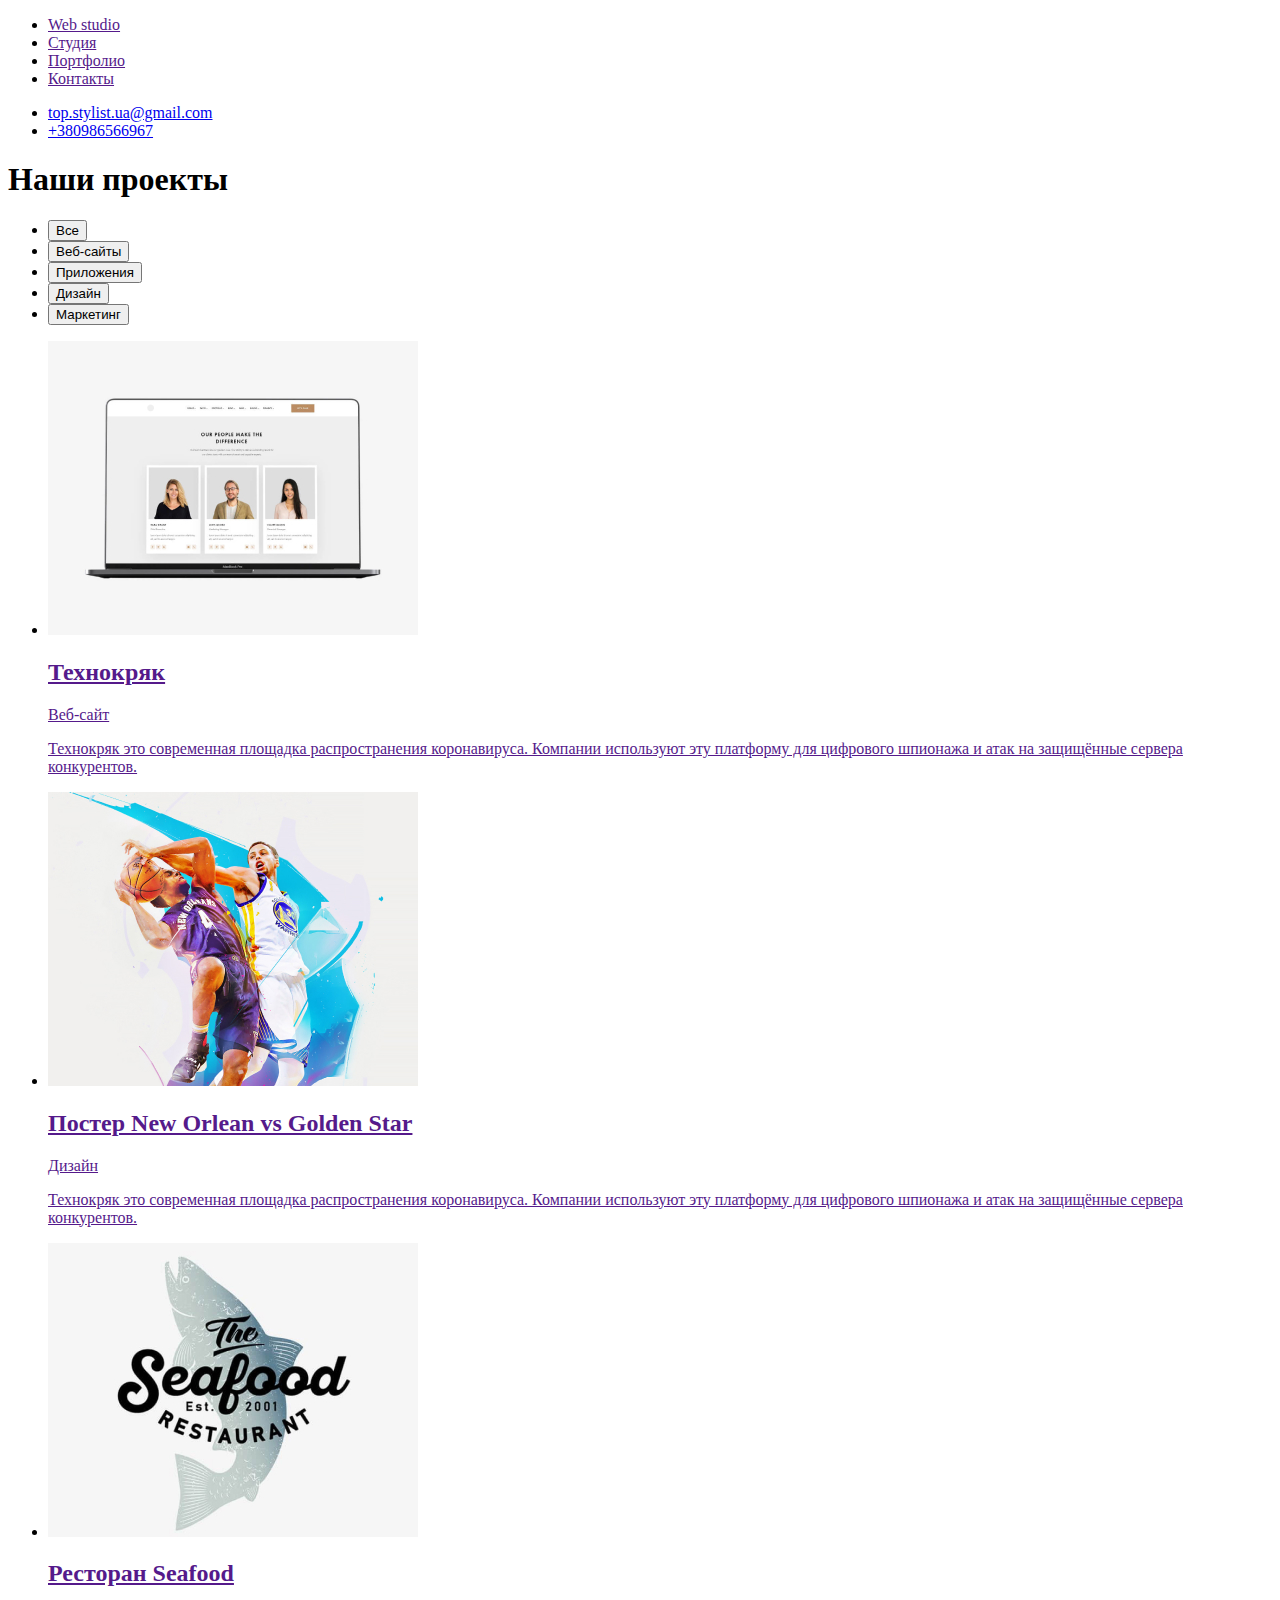
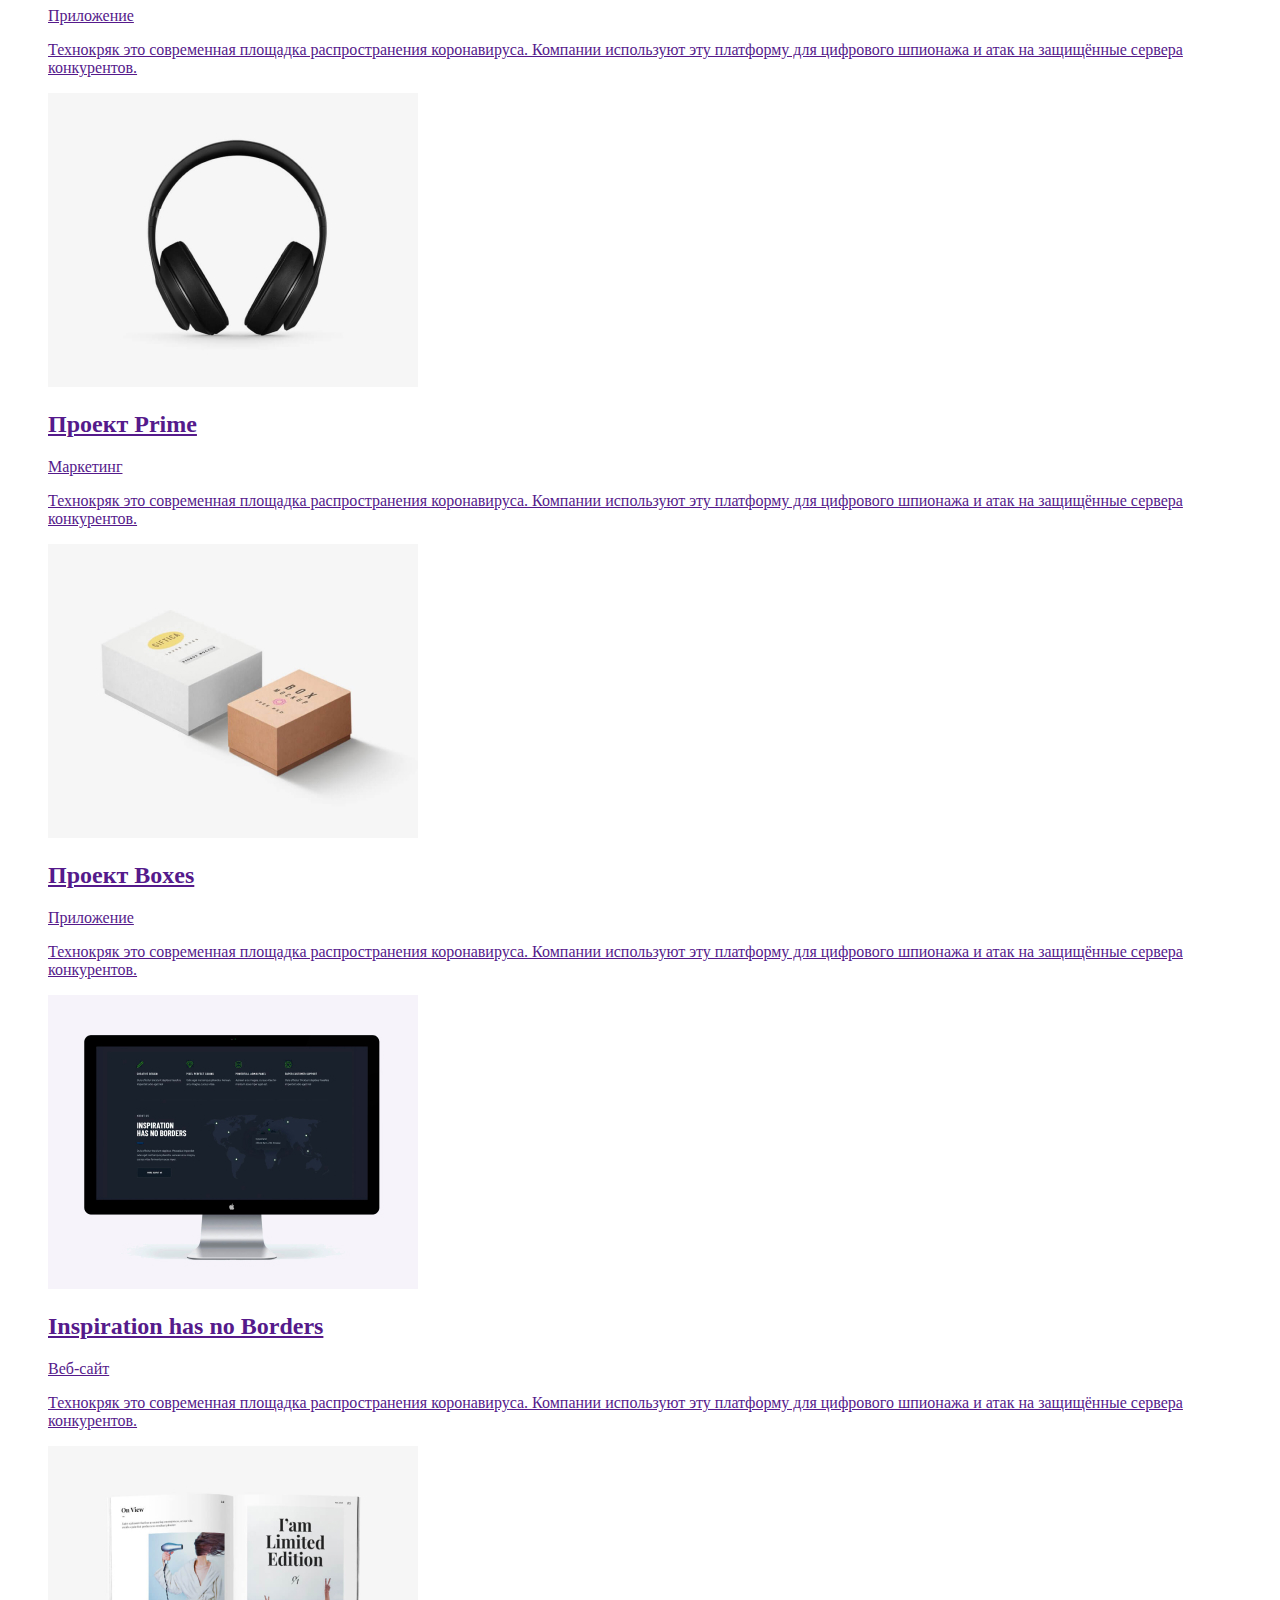
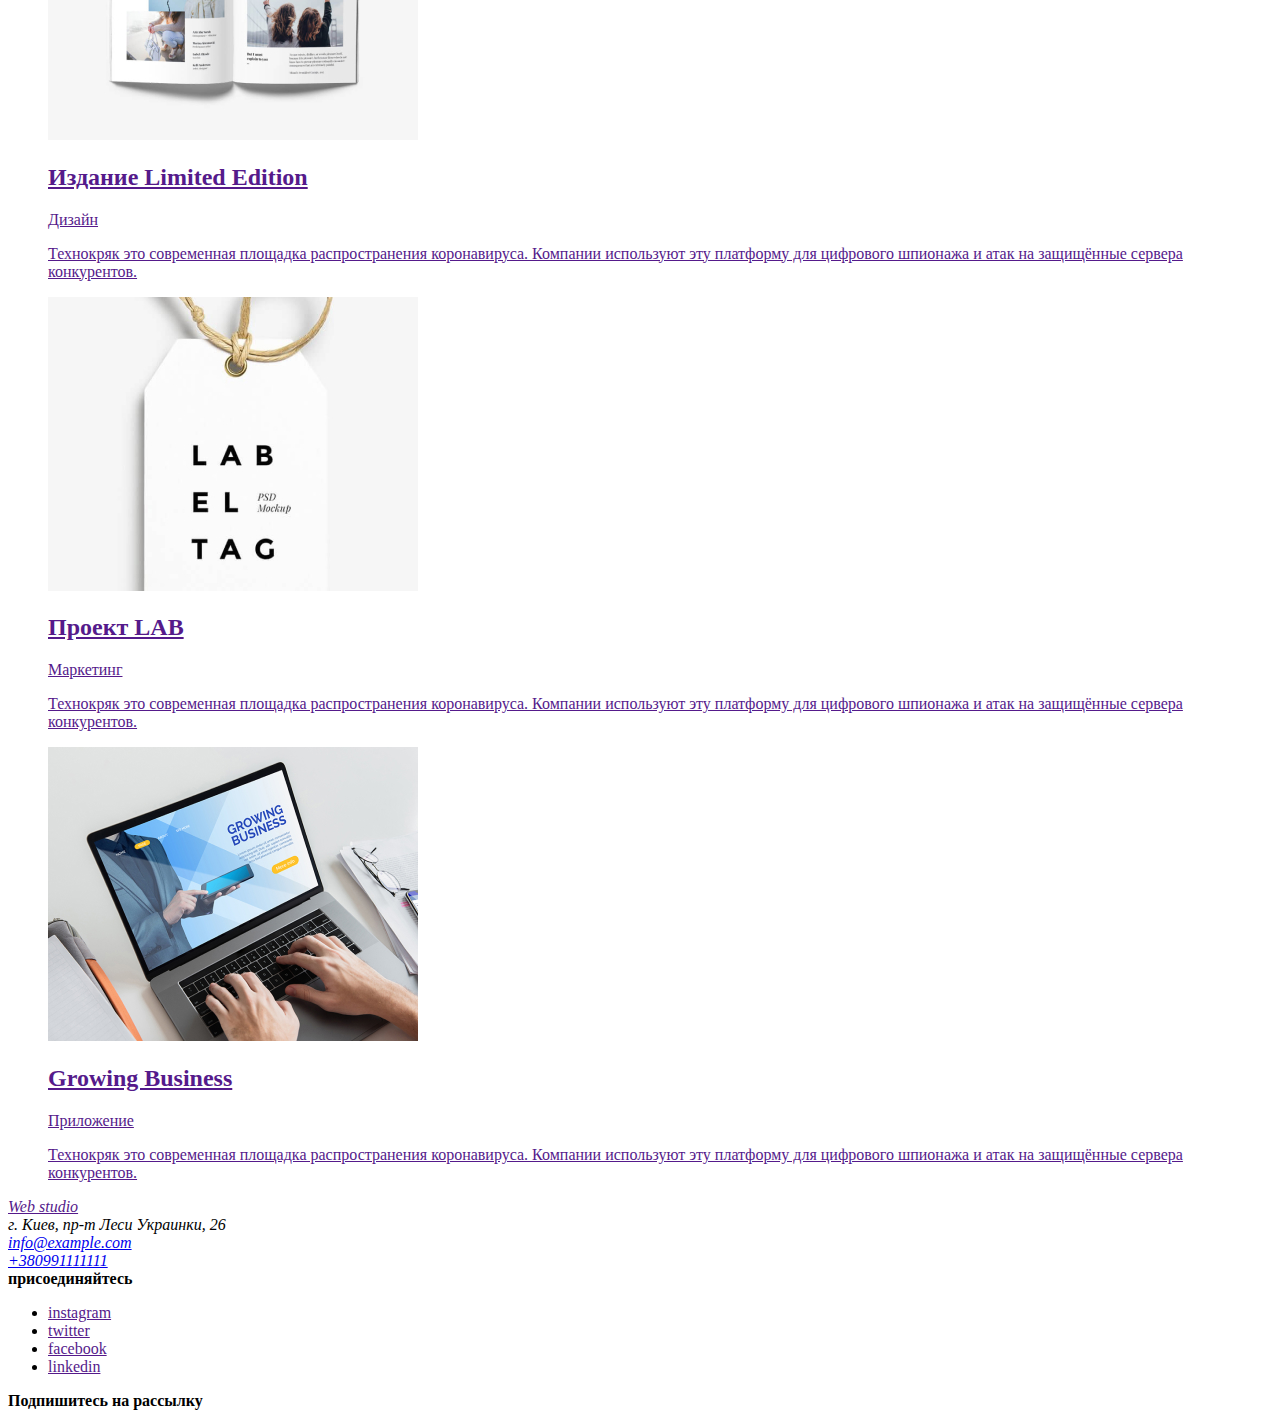
==== portfolio.html @ 22b4a855 "сверстал 2 страницу" ====
<!DOCTYPE html>
<html lang="ru">
  <head>
    <meta charset="UTF-8" />
    <meta name="viewport" content="width=device-width, initial-scale=1.0" />
    <title>Portfolio</title>
  </head>
  <body>
    <!-- navigator-->
    <header>
      <nav>
        <ul>
          <li>
            <a href="">Web studio</a>
          </li>
          <li><a href="">Студия</a></li>
          <li><a href="">Портфолио</a></li>
          <li><a href="">Контакты</a></li>
        </ul>
      </nav>
      <!--contact-->
      <ul>
        <li>
          <a href="mailto:top.stylist.ua@gmail.com">top.stylist.ua@gmail.com</a>
        </li>
        <li><a href="tel:+380986566967">+380986566967</a></li>
      </ul>
    </header>
    <main>
      <h1>Наши проекты</h1>
      <!-- фильтр кнопки-->
      <ul>
        <li><button type="button">Все</button></li>
        <li><button type="button">Веб-сайты</button></li>
        <li><button type="button">Приложения</button></li>
        <li><button type="button">Дизайн</button></li>
        <li><button type="button">Маркетинг</button></li>
      </ul>

      <ul>
        <li>
          <a href="">
            <img src="./image/project1.jpg" alt="technokrack" width="370" />
            <h2>Технокряк</h2>
            <p>Веб-сайт</p>
            <p>
              Технокряк это современная площадка распространения коронавируса.
              Компании используют эту платформу для цифрового шпионажа и атак на
              защищённые сервера конкурентов.
            </p>
          </a>
        </li>
        <li>
          <a href="">
            <img src="./image/project2.jpg" alt="technokrack" width="370" />
            <h2>Постер New Orlean vs Golden Star</h2>
            <p>Дизайн</p>
            <p>
              Технокряк это современная площадка распространения коронавируса.
              Компании используют эту платформу для цифрового шпионажа и атак на
              защищённые сервера конкурентов.
            </p>
          </a>
        </li>
        <li>
          <a href="">
            <img src="./image/project3.jpg" alt="technokrack" width="370" />
            <h2>Ресторан Seafood</h2>
            <p>Приложение</p>
            <p>
              Технокряк это современная площадка распространения коронавируса.
              Компании используют эту платформу для цифрового шпионажа и атак на
              защищённые сервера конкурентов.
            </p>
          </a>
        </li>
        <a href="">
            <img src="./image/project4.jpg" alt="technokrack" width="370" />
            <h2>Проект Prime</h2>
            <p>Маркетинг</p>
            <p>
                Технокряк это современная площадка распространения коронавируса.
                Компании используют эту платформу для цифрового шпионажа и атак на
                защищённые сервера конкурентов.
            </p>
        </a>
        </li>
        <a href="">
            <img src="./image/project5.jpg" alt="technokrack" width="370" />
            <h2>Проект Boxes</h2>
            <p>Приложение</p>
            <p>
                Технокряк это современная площадка распространения коронавируса.
                Компании используют эту платформу для цифрового шпионажа и атак на
                защищённые сервера конкурентов.
            </p>
        </a>
        </li><a href="">
            <img src="./image/project6.jpg" alt="technokrack" width="370" />
            <h2>Inspiration has no Borders</h2>
            <p>Веб-сайт</p>
            <p>
                Технокряк это современная площадка распространения коронавируса.
                Компании используют эту платформу для цифрового шпионажа и атак на
                защищённые сервера конкурентов.
            </p>
        </a>
        </li><a href="">
            <img src="./image/project7.jpg" alt="technokrack" width="370" />
            <h2>Издание Limited Edition</h2>
            <p>Дизайн</p>
            <p>
                Технокряк это современная площадка распространения коронавируса.
                Компании используют эту платформу для цифрового шпионажа и атак на
                защищённые сервера конкурентов.
            </p>
        </a>
        </li><a href="">
            <img src="./image/project8.jpg" alt="technokrack" width="370" />
            <h2>Проект LAB</h2>
            <p>Маркетинг</p>
            <p>
                Технокряк это современная площадка распространения коронавируса.
                Компании используют эту платформу для цифрового шпионажа и атак на
                защищённые сервера конкурентов.
            </p>
        </a>
        </li><a href="">
            <img src="./image/project9.jpg" alt="technokrack" width="370" />
            <h2>Growing Business</h2>
            <p>Приложение</p>
            <p>
                Технокряк это современная площадка распространения коронавируса.
                Компании используют эту платформу для цифрового шпионажа и атак на
                защищённые сервера конкурентов.
            </p>
        </a>
        </li>
      </ul>
    </main>
    <footer>
        <address>
            <a href="">Web studio</a> <br />
            г. Киев, пр-т Леси Украинки, 26 <br />
            <a href="mailto:info@example.com">info@example.com</a> <br />
            <a href="tel:+380991111111">+380991111111</a> <br />
        </address>
    
        <div>
            <b>присоединяйтесь</b>
            <ul>
                <li><a href="">instagram</a></li>
                <li><a href="">twitter</a></li>
                <li><a href="">facebook</a></li>
                <li><a href="">linkedin</a></li>
            </ul>
        </div>
        <div>
            <b>Подпишитесь на рассылку</b>
        </div>
    </footer>
  </body>
</html>
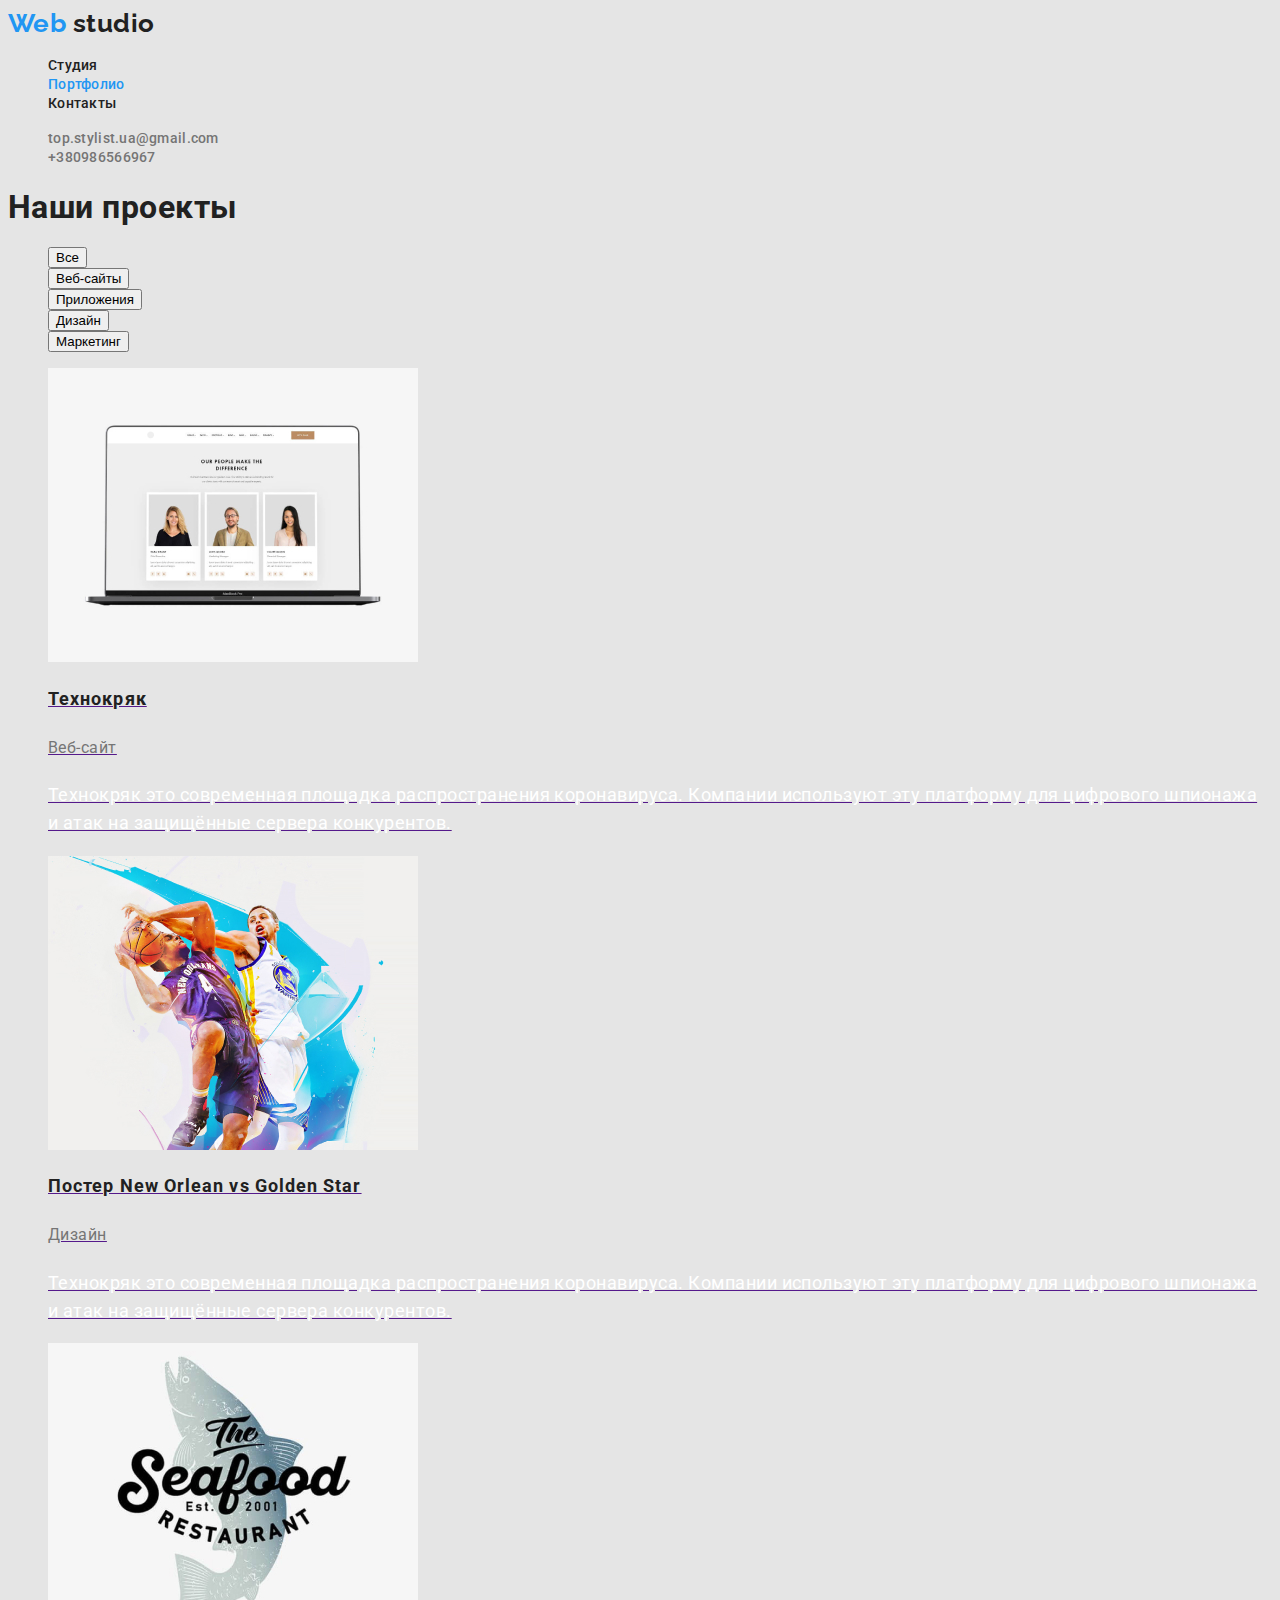
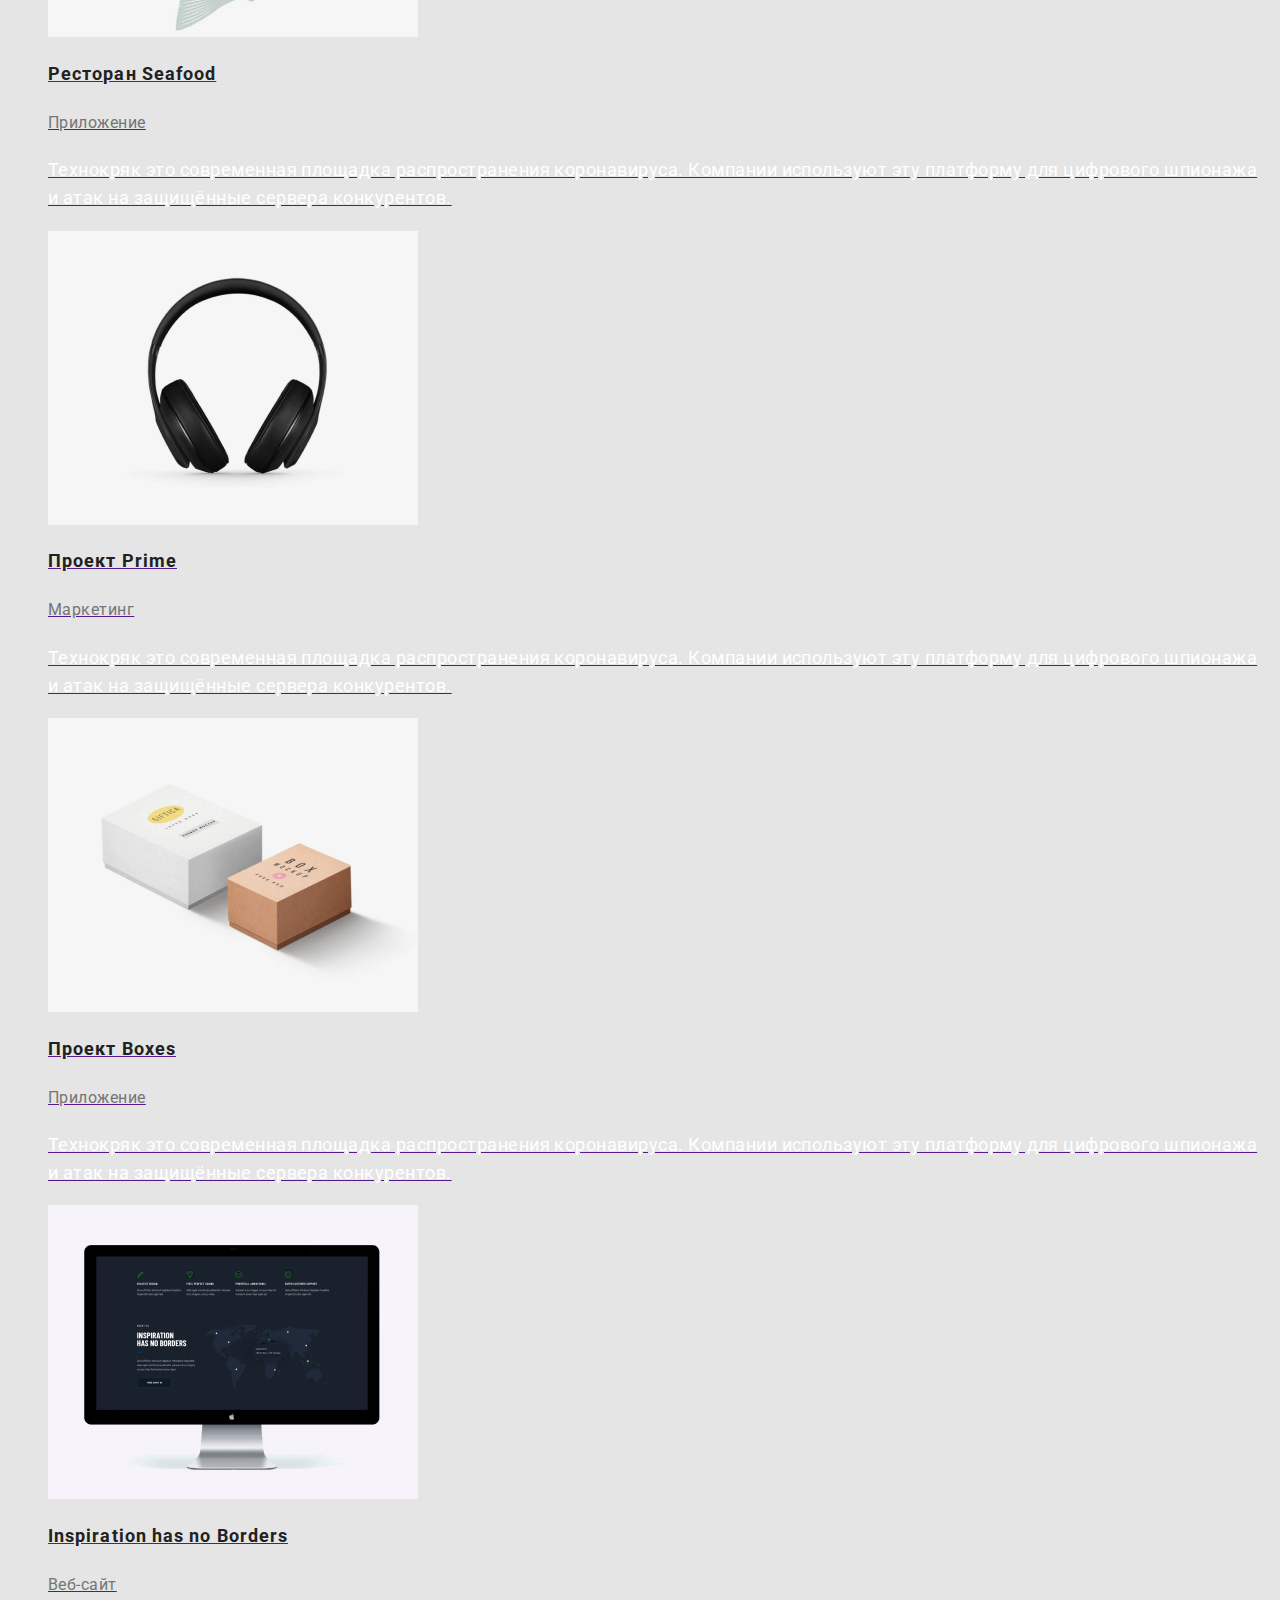
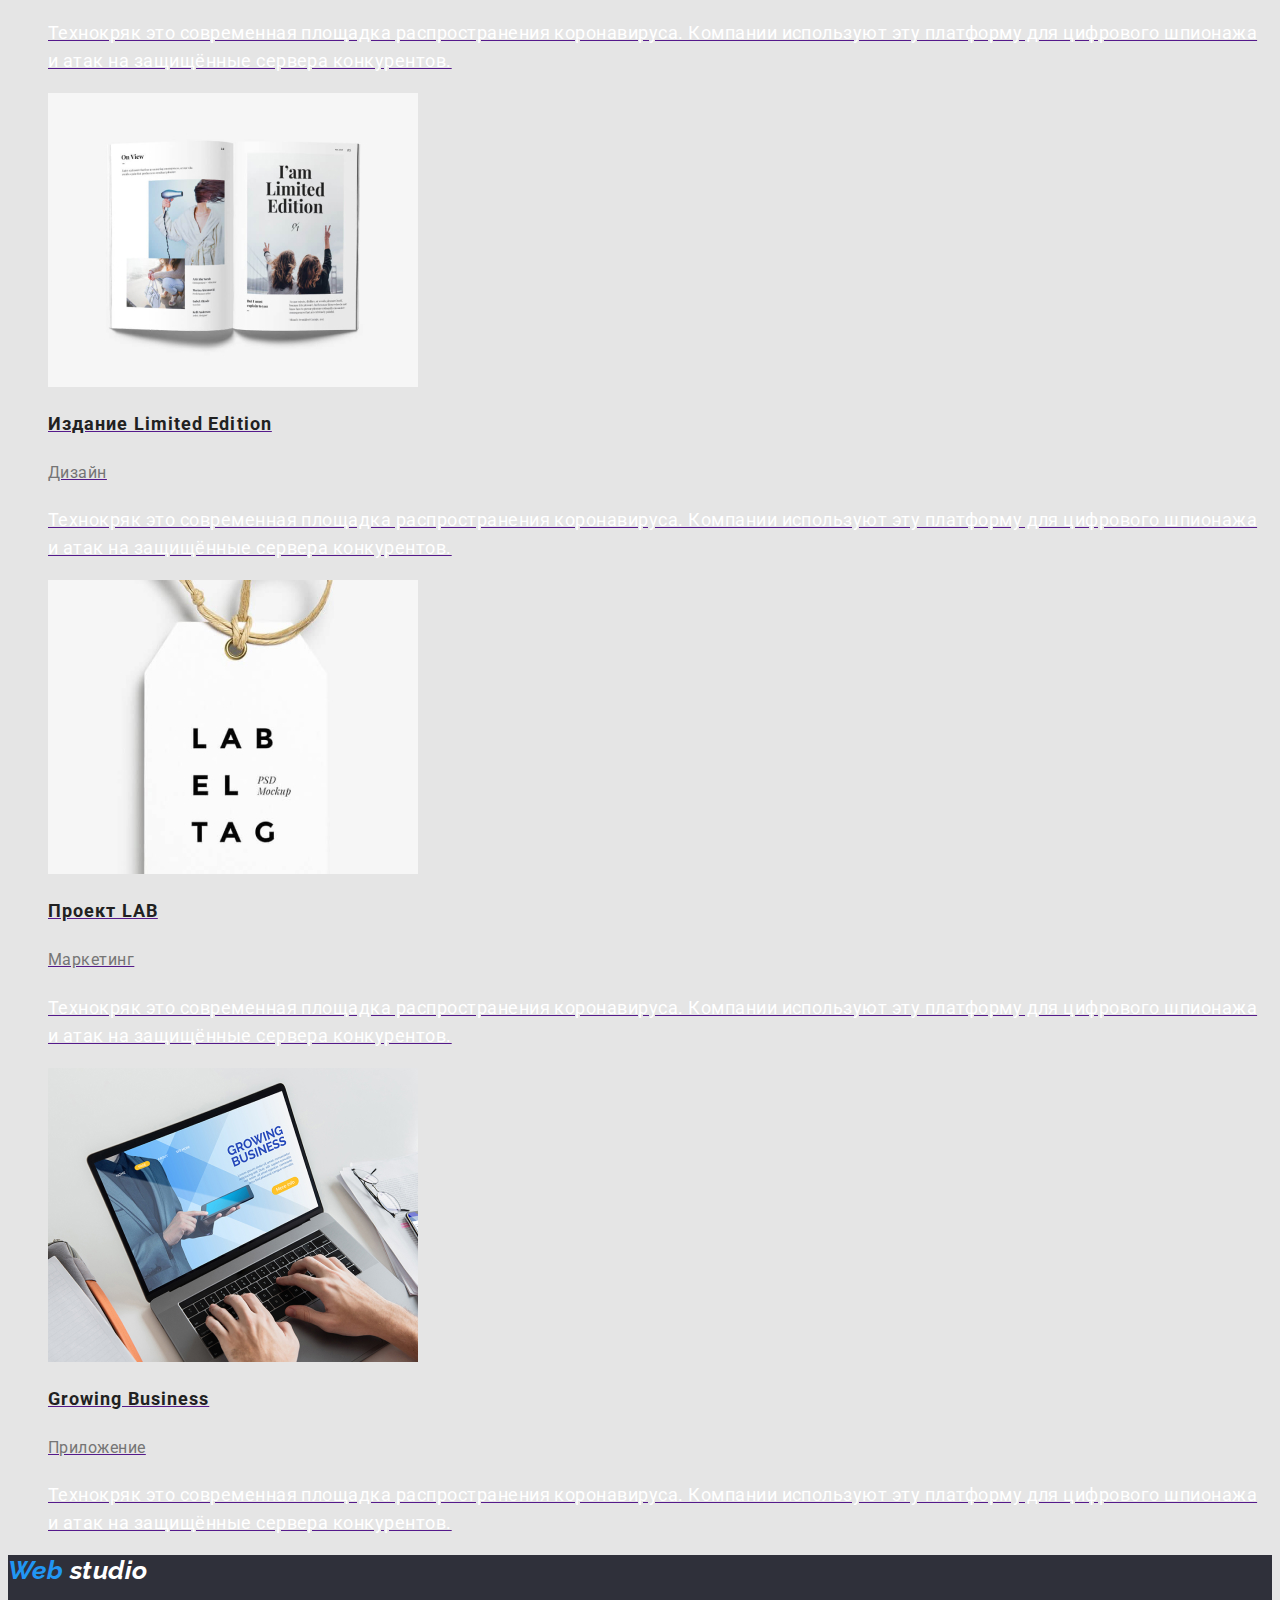
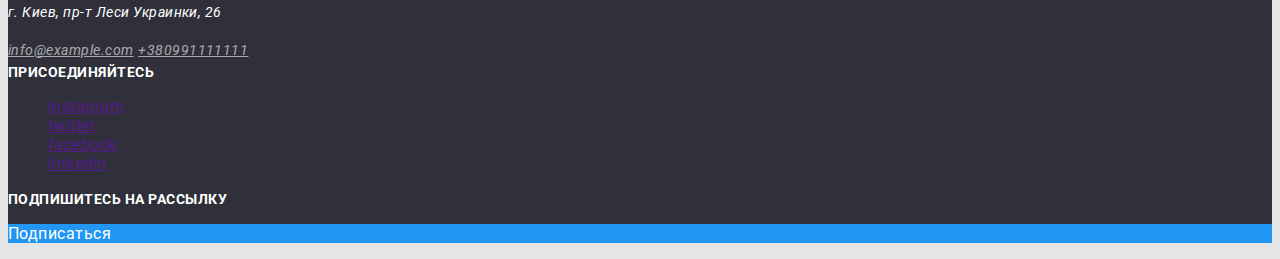
==== commit 352bb9e1: "вторая страница, цвет и шрифт" ====
--- a/portfolio.html
+++ b/portfolio.html
@@ -4,22 +4,23 @@
     <meta charset="UTF-8" />
     <meta name="viewport" content="width=device-width, initial-scale=1.0" />
     <title>Portfolio</title>
+    <link href="https://fonts.googleapis.com/css2?family=Raleway:wght@700&family=Roboto:wght@400;500;700&display=swap"
+      rel="stylesheet">
+    <link rel="stylesheet" href="./css/styles.css" />
   </head>
   <body>
     <!-- navigator-->
     <header>
       <nav>
-        <ul>
-          <li>
-            <a href="">Web studio</a>
-          </li>
-          <li><a href="">Студия</a></li>
-          <li><a href="">Портфолио</a></li>
-          <li><a href="">Контакты</a></li>
+        <a class="logo" href="">Web <span class="part-logo">studio</span></a>
+        <ul class="site-nav list">
+          <li><a href="./index.html" class="link">Студия</a></li>
+          <li><a href="" class="link  main">Портфолио</a></li>
+          <li><a href="" class="link">Контакты</a></li>
         </ul>
       </nav>
       <!--contact-->
-      <ul>
+      <ul class="nav-registration list">
         <li>
           <a href="mailto:top.stylist.ua@gmail.com">top.stylist.ua@gmail.com</a>
         </li>
@@ -29,7 +30,7 @@
     <main>
       <h1>Наши проекты</h1>
       <!-- фильтр кнопки-->
-      <ul>
+      <ul class="list">
         <li><button type="button">Все</button></li>
         <li><button type="button">Веб-сайты</button></li>
         <li><button type="button">Приложения</button></li>
@@ -37,13 +38,13 @@
         <li><button type="button">Маркетинг</button></li>
       </ul>
 
-      <ul>
+      <ul class="project list">
         <li>
           <a href="">
             <img src="./image/project1.jpg" alt="technokrack" width="370" />
-            <h2>Технокряк</h2>
-            <p>Веб-сайт</p>
-            <p>
+            <h2 class="title">Технокряк</h2>
+            <p class="text"> Веб-сайт</p>
+            <p class="description">
               Технокряк это современная площадка распространения коронавируса.
               Компании используют эту платформу для цифрового шпионажа и атак на
               защищённые сервера конкурентов.
@@ -53,9 +54,9 @@
         <li>
           <a href="">
             <img src="./image/project2.jpg" alt="technokrack" width="370" />
-            <h2>Постер New Orlean vs Golden Star</h2>
-            <p>Дизайн</p>
-            <p>
+            <h2  class="title">Постер New Orlean vs Golden Star</h2>
+            <p class="text">Дизайн</p>
+            <p class="description" >
               Технокряк это современная площадка распространения коронавируса.
               Компании используют эту платформу для цифрового шпионажа и атак на
               защищённые сервера конкурентов.
@@ -65,9 +66,9 @@
         <li>
           <a href="">
             <img src="./image/project3.jpg" alt="technokrack" width="370" />
-            <h2>Ресторан Seafood</h2>
-            <p>Приложение</p>
-            <p>
+            <h2 class="title">Ресторан Seafood</h2>
+            <p class="text">Приложение</p>
+            <p class="description" >
               Технокряк это современная площадка распространения коронавируса.
               Компании используют эту платформу для цифрового шпионажа и атак на
               защищённые сервера конкурентов.
@@ -76,9 +77,9 @@
         </li>
         <a href="">
             <img src="./image/project4.jpg" alt="technokrack" width="370" />
-            <h2>Проект Prime</h2>
-            <p>Маркетинг</p>
-            <p>
+            <h2 class="title">Проект Prime</h2>
+            <p class="text">Маркетинг</p>
+            <p class="description" >
                 Технокряк это современная площадка распространения коронавируса.
                 Компании используют эту платформу для цифрового шпионажа и атак на
                 защищённые сервера конкурентов.
@@ -87,9 +88,9 @@
         </li>
         <a href="">
             <img src="./image/project5.jpg" alt="technokrack" width="370" />
-            <h2>Проект Boxes</h2>
-            <p>Приложение</p>
-            <p>
+            <h2 class="title">Проект Boxes</h2>
+            <p class="text">Приложение</p>
+            <p class="description" >
                 Технокряк это современная площадка распространения коронавируса.
                 Компании используют эту платформу для цифрового шпионажа и атак на
                 защищённые сервера конкурентов.
@@ -97,9 +98,9 @@
         </a>
         </li><a href="">
             <img src="./image/project6.jpg" alt="technokrack" width="370" />
-            <h2>Inspiration has no Borders</h2>
-            <p>Веб-сайт</p>
-            <p>
+            <h2 class="title">Inspiration has no Borders</h2>
+            <p class="text">Веб-сайт</p>
+            <p class="description" >
                 Технокряк это современная площадка распространения коронавируса.
                 Компании используют эту платформу для цифрового шпионажа и атак на
                 защищённые сервера конкурентов.
@@ -107,9 +108,9 @@
         </a>
         </li><a href="">
             <img src="./image/project7.jpg" alt="technokrack" width="370" />
-            <h2>Издание Limited Edition</h2>
-            <p>Дизайн</p>
-            <p>
+            <h2 class="title">Издание Limited Edition</h2>
+            <p class="text">Дизайн</p>
+            <p class="description" >
                 Технокряк это современная площадка распространения коронавируса.
                 Компании используют эту платформу для цифрового шпионажа и атак на
                 защищённые сервера конкурентов.
@@ -117,9 +118,9 @@
         </a>
         </li><a href="">
             <img src="./image/project8.jpg" alt="technokrack" width="370" />
-            <h2>Проект LAB</h2>
-            <p>Маркетинг</p>
-            <p>
+            <h2 class="title">Проект LAB</h2>
+            <p class="text">Маркетинг</p>
+            <p class="description" >
                 Технокряк это современная площадка распространения коронавируса.
                 Компании используют эту платформу для цифрового шпионажа и атак на
                 защищённые сервера конкурентов.
@@ -127,9 +128,9 @@
         </a>
         </li><a href="">
             <img src="./image/project9.jpg" alt="technokrack" width="370" />
-            <h2>Growing Business</h2>
-            <p>Приложение</p>
-            <p>
+            <h2 class="title">Growing Business</h2>
+            <p class="text">Приложение</p>
+            <p class="description" >
                 Технокряк это современная площадка распространения коронавируса.
                 Компании используют эту платформу для цифрового шпионажа и атак на
                 защищённые сервера конкурентов.
@@ -138,26 +139,27 @@
         </li>
       </ul>
     </main>
-    <footer>
-        <address>
-            <a href="">Web studio</a> <br />
-            г. Киев, пр-т Леси Украинки, 26 <br />
-            <a href="mailto:info@example.com">info@example.com</a> <br />
-            <a href="tel:+380991111111">+380991111111</a> <br />
-        </address>
+    <footer class="footer">
+      <address class="adres">
+        <a class="logo" href="">Web <span class="logo-footer"> studio</span></a>
+        <p class="text">г. Киев, пр-т Леси Украинки, 26</p>
+        <a class="link" href="mailto:info@example.com">info@example.com</a>
+        <a class="link" href="tel:+380991111111">+380991111111</a>
+      </address>
     
-        <div>
-            <b>присоединяйтесь</b>
-            <ul>
-                <li><a href="">instagram</a></li>
-                <li><a href="">twitter</a></li>
-                <li><a href="">facebook</a></li>
-                <li><a href="">linkedin</a></li>
-            </ul>
-        </div>
-        <div>
-            <b>Подпишитесь на рассылку</b>
-        </div>
+      <div>
+        <b class="contact">Присоединяйтесь</b>
+        <ul class="list">
+          <li><a href="">instagram</a></li>
+          <li><a href="">twitter</a></li>
+          <li><a href="">facebook</a></li>
+          <li><a href="">linkedin</a></li>
+        </ul>
+      </div>
+      <div>
+        <b class="contact">Подпишитесь на рассылку</b>
+        <p class="button">Подписаться</p>
+      </div>
     </footer>
   </body>
 </html>
--- a/css/styles.css
+++ b/css/styles.css
@@ -0,0 +1,215 @@
+:root {
+  --primary-text-color: #757575;
+  --title-text-color: #212121;
+  --accent-color: #2196f3;
+  --primary-white-color: #ffffff;
+}
+/* основной текст тексат #757575 */
+/* текст заголовков #212121 */
+/* цвет наведения #2196F3 */
+/* фон первичный #E5E5E5 */
+/* фон  вторичный #F5F4FA */
+/* фон хэдер #FFFFFF */
+/* фон футер #2F303A */
+body {
+  background-color: #e5e5e5;
+  color: var(--primary-text-color);
+  font-family: roboto, sans-serif;
+  letter-spacing: 0.03em;
+}
+h1,
+h2,
+h3,
+h4,
+h5,
+h6 {
+  color: var(--title-text-color);
+}
+/* logo */
+.logo {
+  color: var(--accent-color);
+  font-family: Raleway;
+
+  font-weight: 700;
+  font-size: 26px;
+  line-height: 1.2;
+  text-decoration: none;
+}
+
+.part-logo {
+  color: var(--title-text-color);
+}
+.logo-footer {
+  color: #ffffff;
+}
+
+.part-logo:hover,
+.part-logo:focus {
+  color: var(--accent-color);
+}
+.logo:hover,
+.logo:focus {
+  color: var(--title-text-color);
+}
+/* все списки */
+
+.list {
+  list-style: none;
+}
+/* site-nav */
+.site-nav .link {
+  color: var(--title-text-color);
+
+  font-weight: 500;
+  font-size: 14px;
+  line-height: 1.14;
+  letter-spacing: 0.02em;
+  text-decoration: none;
+}
+.site-nav .link:hover,
+.site-nav .link:focus {
+  color: var(--accent-color);
+}
+.nav-registration a {
+  color: var(--primary-text-color);
+  font-weight: 500;
+  font-size: 14px;
+  line-height: 1.14;
+  letter-spacing: 0.02em;
+  text-decoration: none;
+}
+.nav-registration a:hover,
+.nav-registration a:focus {
+  color: Var(--accent-color);
+}
+
+.site-nav .link.main {
+  color: var(--accent-color);
+}
+/* Hero */
+.hero .title {
+  color: var(--primary-white-color);
+
+  font-weight: 900;
+  font-size: 44px;
+  line-height: 1.36;
+
+  text-align: center;
+  letter-spacing: 0.06em;
+  text-transform: uppercase;
+}
+
+/* button */
+.button {
+  color: var(--primary-white-color);
+  background-color: var(--accent-color);
+  text-decoration: none;
+}
+
+/* section */
+.section-title {
+  color: var(--title-text-color);
+
+  font-weight: 700;
+  font-size: 36px;
+  line-height: 1.17;
+  text-align: center;
+}
+/* strong-side */
+.strong-side .title {
+  color: var(--title-text-color);
+
+  font-weight: 700;
+  font-size: 14px;
+  line-height: 1.14;
+}
+
+.strong-side .text {
+  font-weight: 400;
+  font-size: 14px;
+  line-height: 1.71;
+}
+/* our profile */
+
+.our-profile .title {
+  color: var(--primary-white-color);
+  font-weight: 700;
+  font-size: 14px;
+  line-height: 1.14;
+
+  text-align: center;
+}
+/* our team */
+.team {
+  background-color: #f5f4fa;
+}
+.team-title {
+  font-weight: 500;
+  font-size: 16px;
+  line-height: 1.19;
+
+  text-align: center;
+}
+
+.team .text {
+  font-weight: 400;
+  font-size: 16px;
+  line-height: 1.19;
+
+  text-align: center;
+}
+/* footer  */
+.footer {
+  background-color: #2f303a;
+}
+
+/* adres */
+.adres .text {
+  color: var(--primary-white-color);
+
+  font-weight: 400;
+  font-size: 14px;
+  line-height: 1.71;
+}
+.adres .link {
+  color: rgba(255, 255, 255, 0.6);
+
+  font-weight: 400;
+  font-size: 14px;
+  line-height: 1.71;
+}
+/* contact */
+
+.contact {
+  color: var(--primary-white-color);
+
+  font-weight: 700;
+  font-size: 14px;
+  line-height: 1.14;
+
+  text-transform: uppercase;
+}
+/* our project */
+.project .title {
+  color: var(--title-text-color);
+
+  font-weight: 700;
+  font-size: 18px;
+  line-height: 2;
+
+  letter-spacing: 0.06em;
+}
+.project .text {
+  color: var(--primary-text-color);
+
+  font-weight: 400;
+  font-size: 16px;
+  line-height: 1.9;
+}
+.project .description {
+  color: var(--primary-white-color);
+
+  font-weight: 400;
+  font-size: 18px;
+  line-height: 1.56;
+}
